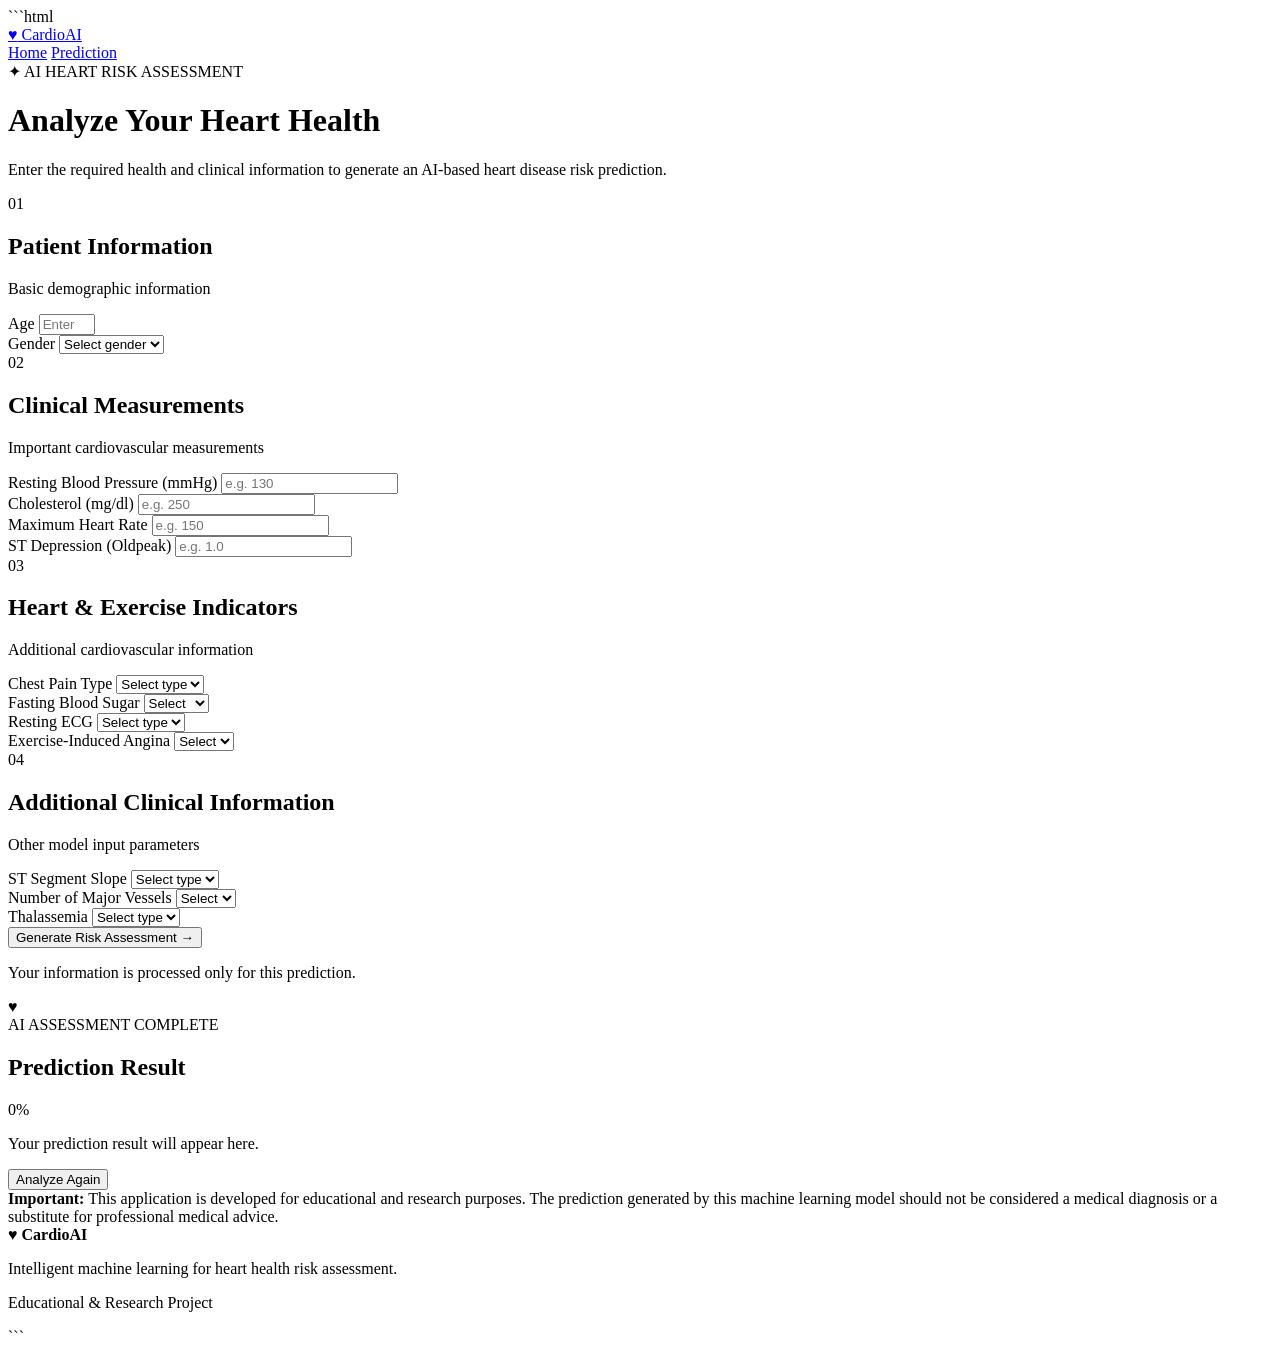
==== website/templates/prediction.html @ 13a78aa3 "Upgrade CardioAI website design" ====
```html
<!DOCTYPE html>
<html lang="en">
<head>
    <meta charset="UTF-8">
    <meta name="viewport" content="width=device-width, initial-scale=1.0">
    <title>CardioAI | Heart Risk Prediction</title>
    <link rel="stylesheet" href="/static/style.css">
</head>

<body>

<!-- Navigation -->
<nav class="navbar">
    <div class="nav-container">

        <a href="/" class="logo">
            <span class="logo-icon">♥</span>
            CardioAI
        </a>

        <div class="nav-links">
            <a href="/">Home</a>
            <a href="/prediction" class="active">Prediction</a>
        </div>

    </div>
</nav>


<!-- Page Header -->
<header class="prediction-header">

    <div class="section-label">
        ✦ AI HEART RISK ASSESSMENT
    </div>

    <h1>
        Analyze Your <span>Heart Health</span>
    </h1>

    <p>
        Enter the required health and clinical information to generate
        an AI-based heart disease risk prediction.
    </p>

</header>


<!-- Prediction Form -->
<main class="prediction-container">

    <form id="predictionForm" novalidate>

        <!-- 01 Patient Information -->
        <section class="form-card">

            <div class="form-card-header">

                <div class="form-icon">01</div>

                <div>
                    <h2>Patient Information</h2>
                    <p>Basic demographic information</p>
                </div>

            </div>

            <div class="form-grid">

                <div class="input-group">
                    <label for="age">Age</label>
                    <input
                        type="number"
                        id="age"
                        placeholder="Enter age"
                        min="1"
                        max="120"
                    >
                </div>


                <div class="input-group">
                    <label for="sex">Gender</label>

                    <select id="sex">
                        <option value="">Select gender</option>
                        <option value="1">Male</option>
                        <option value="0">Female</option>
                    </select>

                </div>

            </div>

        </section>


        <!-- 02 Clinical Measurements -->
        <section class="form-card">

            <div class="form-card-header">

                <div class="form-icon">02</div>

                <div>
                    <h2>Clinical Measurements</h2>
                    <p>Important cardiovascular measurements</p>
                </div>

            </div>


            <div class="form-grid">

                <div class="input-group">
                    <label for="trestbps">
                        Resting Blood Pressure
                        <span>(mmHg)</span>
                    </label>

                    <input
                        type="number"
                        id="trestbps"
                        placeholder="e.g. 130"
                    >
                </div>


                <div class="input-group">
                    <label for="chol">
                        Cholesterol
                        <span>(mg/dl)</span>
                    </label>

                    <input
                        type="number"
                        id="chol"
                        placeholder="e.g. 250"
                    >
                </div>


                <div class="input-group">
                    <label for="thalach">
                        Maximum Heart Rate
                    </label>

                    <input
                        type="number"
                        id="thalach"
                        placeholder="e.g. 150"
                    >
                </div>


                <div class="input-group">
                    <label for="oldpeak">
                        ST Depression
                        <span>(Oldpeak)</span>
                    </label>

                    <input
                        type="number"
                        id="oldpeak"
                        placeholder="e.g. 1.0"
                        step="0.1"
                    >
                </div>

            </div>

        </section>


        <!-- 03 Heart & Exercise Indicators -->
        <section class="form-card">

            <div class="form-card-header">

                <div class="form-icon">03</div>

                <div>
                    <h2>Heart &amp; Exercise Indicators</h2>
                    <p>Additional cardiovascular information</p>
                </div>

            </div>


            <div class="form-grid">

                <div class="input-group">
                    <label for="cp">Chest Pain Type</label>

                    <select id="cp">
                        <option value="">Select type</option>
                        <option value="0">Type 0</option>
                        <option value="1">Type 1</option>
                        <option value="2">Type 2</option>
                        <option value="3">Type 3</option>
                    </select>

                </div>


                <div class="input-group">
                    <label for="fbs">Fasting Blood Sugar</label>

                    <select id="fbs">
                        <option value="">Select</option>
                        <option value="0">Normal</option>
                        <option value="1">High</option>
                    </select>

                </div>


                <div class="input-group">
                    <label for="restecg">Resting ECG</label>

                    <select id="restecg">
                        <option value="">Select type</option>
                        <option value="0">Type 0</option>
                        <option value="1">Type 1</option>
                        <option value="2">Type 2</option>
                    </select>

                </div>


                <div class="input-group">
                    <label for="exang">Exercise-Induced Angina</label>

                    <select id="exang">
                        <option value="">Select</option>
                        <option value="0">No</option>
                        <option value="1">Yes</option>
                    </select>

                </div>

            </div>

        </section>


        <!-- 04 Additional Clinical Information -->
        <section class="form-card">

            <div class="form-card-header">

                <div class="form-icon">04</div>

                <div>
                    <h2>Additional Clinical Information</h2>
                    <p>Other model input parameters</p>
                </div>

            </div>


            <div class="form-grid">

                <div class="input-group">
                    <label for="slope">ST Segment Slope</label>

                    <select id="slope">
                        <option value="">Select type</option>
                        <option value="0">Type 0</option>
                        <option value="1">Type 1</option>
                        <option value="2">Type 2</option>
                    </select>

                </div>


                <div class="input-group">
                    <label for="ca">Number of Major Vessels</label>

                    <select id="ca">
                        <option value="">Select</option>
                        <option value="0">0</option>
                        <option value="1">1</option>
                        <option value="2">2</option>
                        <option value="3">3</option>
                    </select>

                </div>


                <div class="input-group">
                    <label for="thal">Thalassemia</label>

                    <select id="thal">
                        <option value="">Select type</option>
                        <option value="0">Type 0</option>
                        <option value="1">Type 1</option>
                        <option value="2">Type 2</option>
                        <option value="3">Type 3</option>
                    </select>

                </div>

            </div>

        </section>


        <!-- Generate Prediction Button -->
        <div class="prediction-action">

            <button
                type="button"
                class="predict-button"
                onclick="generatePrediction()"
            >
                <span>Generate Risk Assessment</span>
                <span class="button-arrow">→</span>
            </button>

            <p class="form-note">
                Your information is processed only for this prediction.
            </p>

        </div>

    </form>


    <!-- Prediction Result -->
    <section id="resultCard" class="result-card hidden">

        <div id="resultIcon" class="result-icon">
            ♥
        </div>

        <div class="result-content">

            <div class="result-label">
                AI ASSESSMENT COMPLETE
            </div>

            <h2 id="resultTitle">
                Prediction Result
            </h2>

            <div class="risk-score">
                <span id="probability">0</span>%
            </div>

            <p id="resultMessage">
                Your prediction result will appear here.
            </p>

            <button
                type="button"
                class="reset-button"
                onclick="resetPrediction()"
            >
                Analyze Again
            </button>

        </div>

    </section>

</main>


<!-- Disclaimer -->
<div class="disclaimer">

    <strong>Important:</strong>
    This application is developed for educational and research purposes.
    The prediction generated by this machine learning model should not be
    considered a medical diagnosis or a substitute for professional medical advice.

</div>


<!-- Footer -->
<footer class="footer">

    <div class="footer-content">

        <div>
            <strong>♥ CardioAI</strong>

            <p>
                Intelligent machine learning for heart health risk assessment.
            </p>
        </div>

        <div>
            <p>
                Educational &amp; Research Project
            </p>
        </div>

    </div>

</footer>


<script>
async function generatePrediction() {

    const patientData = {
        age: Number(document.getElementById("age").value),
        sex: Number(document.getElementById("sex").value),
        cp: Number(document.getElementById("cp").value),
        trestbps: Number(document.getElementById("trestbps").value),
        chol: Number(document.getElementById("chol").value),
        fbs: Number(document.getElementById("fbs").value),
        restecg: Number(document.getElementById("restecg").value),
        thalach: Number(document.getElementById("thalach").value),
        exang: Number(document.getElementById("exang").value),
        oldpeak: Number(document.getElementById("oldpeak").value),
        slope: Number(document.getElementById("slope").value),
        ca: Number(document.getElementById("ca").value),
        thal: Number(document.getElementById("thal").value)
    };

    if (
        !document.getElementById("age").value ||
        document.getElementById("sex").value === "" ||
        document.getElementById("cp").value === "" ||
        !document.getElementById("trestbps").value ||
        !document.getElementById("chol").value ||
        document.getElementById("fbs").value === "" ||
        document.getElementById("restecg").value === "" ||
        !document.getElementById("thalach").value ||
        document.getElementById("exang").value === "" ||
        !document.getElementById("oldpeak").value ||
        document.getElementById("slope").value === "" ||
        document.getElementById("ca").value === "" ||
        document.getElementById("thal").value === ""
    ) {
        alert("Please fill in all fields.");
        return;
    }

    const button = document.querySelector(".predict-button");

    button.disabled = true;
    button.innerHTML = "Analyzing...";

    try {

        const response = await fetch("/predict", {
            method: "POST",
            headers: {
                "Content-Type": "application/json"
            },
            body: JSON.stringify(patientData)
        });

        if (!response.ok) {
            throw new Error("Prediction API error");
        }

        const data = await response.json();

        document.getElementById("resultTitle").textContent =
            data.result;

        document.getElementById("probability").textContent =
            data.probability;

        if (data.prediction === 1) {

            document.getElementById("resultIcon").textContent = "♥";

            document.getElementById("resultMessage").textContent =
                "The machine learning model predicts an elevated heart disease risk based on the information provided.";

        } else {

            document.getElementById("resultIcon").textContent = "✓";

            document.getElementById("resultMessage").textContent =
                "The machine learning model predicts a lower heart disease risk based on the information provided.";
        }

        document
            .getElementById("resultCard")
            .classList.remove("hidden");

        document
            .getElementById("resultCard")
            .scrollIntoView({
                behavior: "smooth",
                block: "center"
            });

    } catch (error) {

        alert("Unable to connect to the prediction API.");

    } finally {

        button.disabled = false;

        button.innerHTML = `
            <span>Generate Risk Assessment</span>
            <span class="button-arrow">→</span>
        `;
    }
}


function resetPrediction() {

    document
        .getElementById("predictionForm")
        .reset();

    document
        .getElementById("resultCard")
        .classList.add("hidden");

    window.scrollTo({
        top: 0,
        behavior: "smooth"
    });
}
</script>

</body>
</html>
```
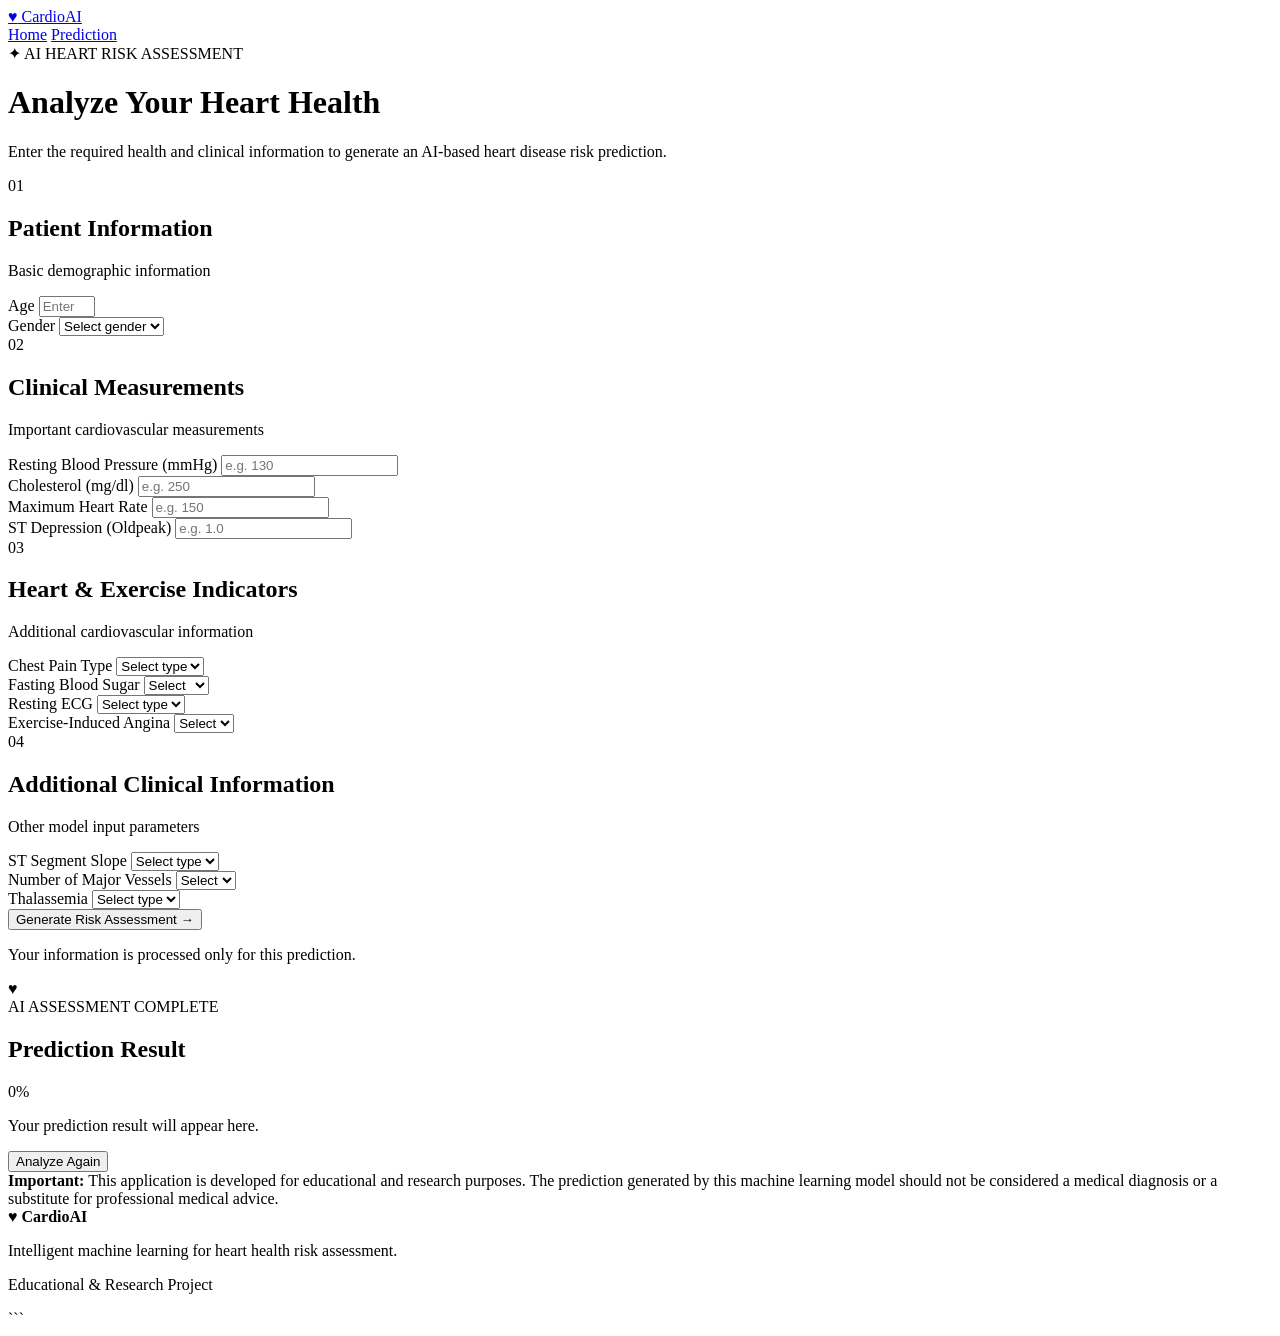
==== commit 3873e4bb: "Fix prediction page HTML formatting" ====
--- a/website/templates/prediction.html
+++ b/website/templates/prediction.html
@@ -1,4 +1,3 @@
-```html
 <!DOCTYPE html>
 <html lang="en">
 <head>
